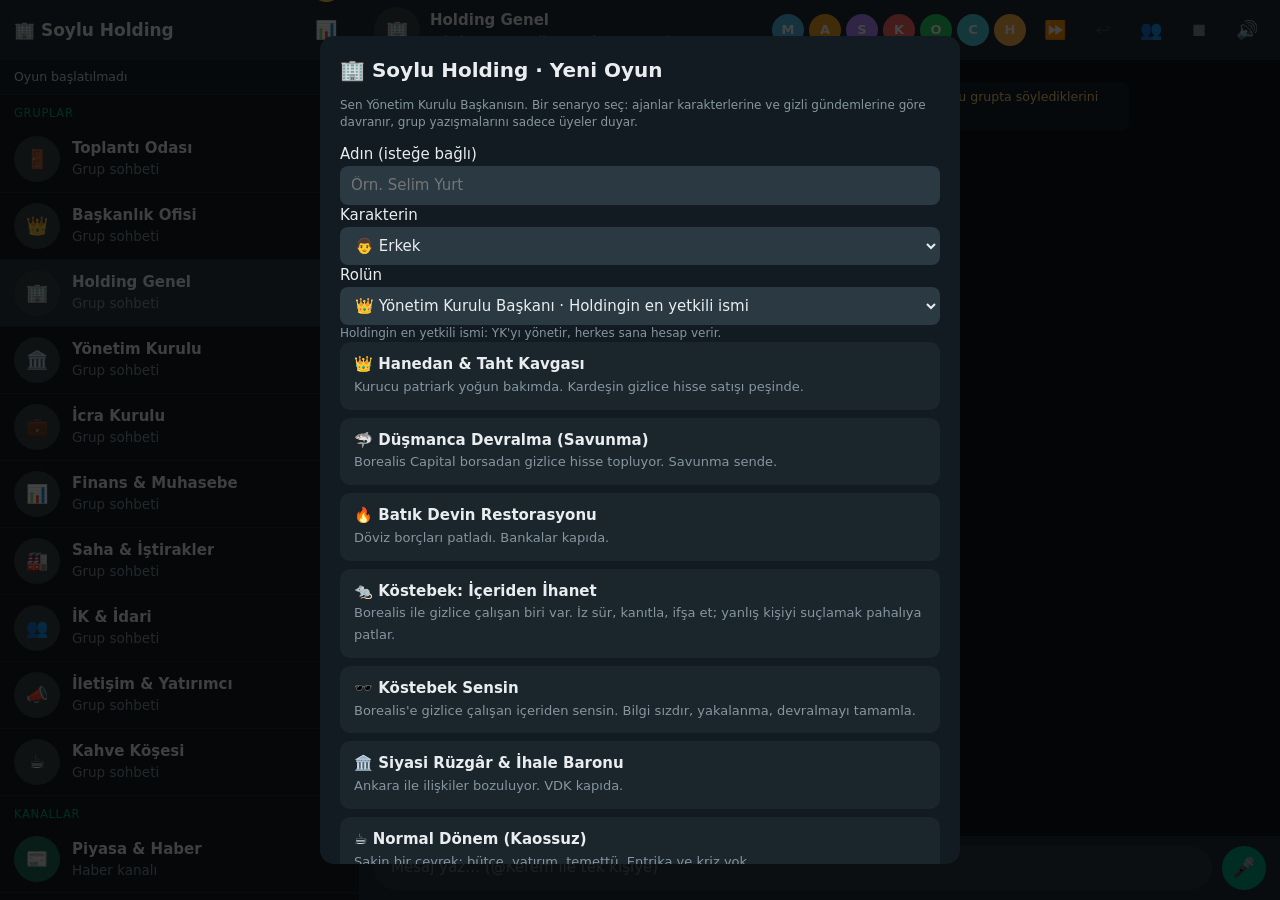
==== private/holding/index.html @ 042bc107 "Soylu Holding oyunu: /holding (yonetici girisi arkasinda) Oyun dosyalari private/holding altinda; ap" ====
<!doctype html>
<html lang="tr">
<head>
<meta charset="utf-8">
<meta name="viewport" content="width=device-width,initial-scale=1">
<title>Soylu Holding</title>
<link rel="stylesheet" href="style.css">
</head>
<body>
<aside id="side">
  <div class="top"><b>🏢 Soylu Holding</b>
    <div><button class="ib" id="pbtn" title="Holding paneli">📊</button><button class="ib" id="gear" title="Ayarlar / 9Router">⚙</button></div></div>
  <div id="hudbar"></div>
  <div id="list"></div>
</aside>

<section id="chat">
  <div id="hd">
    <button class="ib back" id="back">←</button>
    <div id="hav"></div>
    <div class="tt"><b id="hname"></b><small id="hsub"></small></div>
    <div id="who"></div>
    <button class="ib" id="clkbtn" title="Saati ilerlet">⏩</button>
    <button class="ib" id="undo" title="Geri al" style="opacity:.3">↩</button>
    <button class="ib" id="mbtn" title="Grup üyelerini düzenle" style="display:none">👥</button>
    <button class="ib" id="callall" title="Odadan çıkanları geri çağır" style="display:none">🔔</button>
    <button class="ib" id="stop" title="Hepsini durdur">⏹</button>
    <button class="ib on" id="vbtn" title="Sesi aç/kapat">🔊</button>
  </div>
  <div id="log"></div>
  <div id="taskbar"></div>
  <div id="bar">
    <input id="text" placeholder="Mesaj yaz… (@Kerem ile tek kişiye)" autocomplete="off">
    <button id="act">🎤</button>
  </div>
</section>

<div id="clkmenu"></div>
<div class="ov right" id="cfg"><div class="pnl" id="cfgp"></div></div>
<div class="ov right" id="pnl"><div class="pnl" id="pnlp"></div></div>
<div class="ov mid" id="ng"><div class="card" id="ngc"></div></div>

<script src="js/01-data.js"></script>
<script src="js/02-state.js"></script>
<script src="js/03-ui-list.js"></script>
<script src="js/04-ui-messages.js"></script>
<script src="js/05-tts.js"></script>
<script src="js/06-ai-core.js"></script>
<script src="js/07-actions.js"></script>
<script src="js/08-backstage.js"></script>
<script src="js/09-gm.js"></script>
<script src="js/10-game.js"></script>
<script src="js/11-extras.js"></script>
<script src="js/12-mic.js"></script>
<script src="js/13-undo.js"></script>
<script src="js/14-hr.js"></script>
<script src="js/15-members.js"></script>
<script src="js/16-topbar.js"></script>
<script src="js/17-panel.js"></script>
<script src="js/18-newgame.js"></script>
<script src="js/19-settings.js"></script>
<script src="js/20-boot.js"></script>
<script src="realism.js"></script>
</body></html>
---- private/holding/style.css ----
:root{--bg:#0b141a;--side:#111b21;--head:#202c33;--in:#202c33;--out:#005c4b;--text:#e9edef;--muted:#8696a0;--green:#00a884;--line:#222d34}
*{box-sizing:border-box}
html,body{height:100%;margin:0}
body{background:var(--bg);color:var(--text);font:15px/1.45 system-ui,Segoe UI,sans-serif;display:flex;overflow:hidden}
button{font:inherit;color:inherit;background:none;border:0;cursor:pointer}
input,select,textarea{font:inherit;color:var(--text);background:#2a3942;border:1px solid transparent;border-radius:8px;padding:8px 10px;width:100%}
input:focus,textarea:focus,select:focus{outline:1px solid var(--green)}
#side{width:360px;background:var(--side);border-right:1px solid var(--line);display:flex;flex-direction:column;flex-shrink:0}
.top{height:60px;background:var(--head);display:flex;align-items:center;justify-content:space-between;padding:0 14px;flex-shrink:0}
.top b{font-size:17px}
.ib{width:38px;height:38px;border-radius:50%;display:grid;place-items:center;font-size:18px;color:var(--muted);flex-shrink:0}
.ib:hover{background:#ffffff14}.ib.on{color:var(--green)}
#hudbar{padding:8px 14px;background:#182229;border-bottom:1px solid var(--line);font-size:12.5px;cursor:pointer;color:#cfd8dc;display:flex;justify-content:space-between;gap:8px}
#hudbar:hover{background:#1d2b33}
#list{overflow:auto;flex:1}
.gl{font-size:11.5px;text-transform:uppercase;letter-spacing:.06em;color:var(--green);padding:10px 14px 4px}
.ci{display:flex;gap:12px;padding:10px 14px;cursor:pointer;align-items:center;border-bottom:1px solid var(--line)}
.ci:hover{background:#ffffff0a}.ci.sel{background:#2a3942}
.av{width:46px;height:46px;border-radius:50%;display:grid;place-items:center;font-weight:700;font-size:18px;color:#fff;flex-shrink:0;position:relative}
.av.sp::after{content:"";position:absolute;inset:-4px;border-radius:50%;border:2px solid var(--green);animation:pulse 1s infinite}
@keyframes pulse{50%{opacity:.25}}
.ci .mid{flex:1;min-width:0}
.ci .r1{display:flex;justify-content:space-between;gap:8px}
.ci .nm{font-weight:600;white-space:nowrap;overflow:hidden;text-overflow:ellipsis}
.ci .tm{font-size:12px;color:var(--muted)}
.ci .pv{display:flex;justify-content:space-between;gap:8px;color:var(--muted);font-size:13.5px}
.ci .pv span:first-child{white-space:nowrap;overflow:hidden;text-overflow:ellipsis}
.ci .pv .ty{color:var(--green)}
.bdg{background:var(--green);color:#06130f;border-radius:10px;min-width:20px;height:20px;padding:0 6px;font-size:12px;font-weight:700;display:grid;place-items:center}
#chat{flex:1;display:flex;flex-direction:column;min-width:0;background:var(--bg)}
#hd{height:60px;background:var(--head);display:flex;align-items:center;gap:10px;padding:0 14px;flex-shrink:0}
#hd .tt{flex:1;min-width:0}
#hd .tt b{display:block;white-space:nowrap;overflow:hidden;text-overflow:ellipsis}
#hd .tt small{color:var(--muted);display:block;white-space:nowrap;overflow:hidden;text-overflow:ellipsis}
#hd .tt small.ty{color:var(--green)}
#who{display:flex;gap:5px;align-items:center}
#who .av{width:32px;height:32px;font-size:13px;cursor:pointer;transition:opacity .15s}
#who .av.away{opacity:.28;filter:grayscale(1);outline:1px dashed #8696a0;outline-offset:2px}
#who .av.mute{opacity:.3;filter:grayscale(1)}
#who .av.mute::before{content:"";position:absolute;left:50%;top:-3px;bottom:-3px;width:2px;background:#fff;transform:rotate(45deg);z-index:1}
#log{flex:1;overflow:auto;padding:14px 8%;display:flex;flex-direction:column;gap:3px;background-image:radial-gradient(#ffffff08 1px,transparent 1px);background-size:22px 22px}
.row{display:flex}.row.out{justify-content:flex-end}
.bub{max-width:68%;padding:6px 9px 4px;border-radius:9px;background:var(--in);box-shadow:0 1px 0 #0004;word-wrap:break-word;white-space:pre-wrap}
.row.out .bub{background:var(--out)}
.row.gm .bub{background:#2b2640;border-left:3px solid #9aa0a6}
.bub .nm{font-size:12.5px;font-weight:700}
.bub .nm span{font-weight:400;color:var(--muted);margin-left:4px}
.bub .tm{float:right;margin:6px 0 0 6px;font-size:11px;color:#ffffff99}
.bub .tk{float:right;margin:6px 0 0 8px;font-size:11px;letter-spacing:-2px;color:#ffffff99}
.bub .tk.r2{color:#53bdeb}
.sys{align-self:center;background:#182229;color:#ffd279;font-size:12.5px;padding:6px 12px;border-radius:8px;margin:8px 0;text-align:center;max-width:80%}
#taskbar{display:none;background:#182229;color:#ffd279;font-size:13px;padding:6px 14px;border-top:1px solid var(--line)}
#bar{background:var(--head);padding:10px 14px;display:flex;gap:10px;align-items:center;flex-shrink:0}
#bar input{flex:1;border-radius:22px;padding:10px 16px}
#act{background:var(--green);color:#06130f;width:44px;height:44px;border-radius:50%;font-size:19px;display:grid;place-items:center}
#act.rec{background:#e5484d;color:#fff;animation:pulse 1s infinite}
.ov{position:fixed;inset:0;background:#000b;display:none;z-index:5}
.ov.open{display:flex}
.ov.right{justify-content:flex-end}.ov.mid{align-items:center;justify-content:center}
.pnl{width:440px;max-width:100%;background:var(--side);height:100%;overflow:auto;padding:16px}
.card{width:640px;max-width:94%;max-height:92%;overflow:auto;background:var(--side);border-radius:14px;padding:20px}
.pnl h3,.card h3{margin:18px 0 6px;font-size:13px;color:var(--green);text-transform:uppercase;letter-spacing:.05em}
.pnl label{display:block;font-size:12px;color:var(--muted);margin:8px 0 3px}
.r2{display:flex;gap:8px}.r2>*{flex:1}
.chk{display:flex;gap:8px;align-items:center;margin:8px 0}.chk input{width:auto}
details.ag{background:#1a252c;border-radius:10px;padding:8px 10px;margin-bottom:8px}
details.ag summary{cursor:pointer;font-weight:600}
.btn{background:#2a3942;border-radius:8px;padding:8px 12px}.btn:hover{background:#34454f}
.btn.g{background:var(--green);color:#06130f;font-weight:600}
.mut{color:var(--muted);font-size:12px}
.kv{display:flex;justify-content:space-between;gap:12px;padding:5px 0;border-bottom:1px solid var(--line);font-size:14px}
.kv span:first-child{color:var(--muted)}.kv span:last-child{text-align:right}
.sc{display:block;width:100%;text-align:left;background:#1a252c;border-radius:10px;padding:12px 14px;margin-bottom:8px}
.sc:hover{background:#243642}.sc b{display:block}.sc span{color:var(--muted);font-size:13px}
.bar9{display:flex;height:16px;border-radius:8px;overflow:hidden;margin:6px 0;font-size:11px;font-weight:700}
.bar9 div{display:grid;place-items:center;color:#06130f}
.crisis{background:#3a1d20;border-radius:8px;padding:8px 10px;margin:6px 0;font-size:13.5px}
.ch{font-size:13px;color:#cfd8dc;padding:3px 0}
@media(max-width:800px){#side{width:100%}#chat{display:none}body.inchat #side{display:none}body.inchat #chat{display:flex}#log{padding:12px 10px}.back{display:grid!important}#who{display:none!important}}
.back{display:none}
#clkmenu{position:fixed;z-index:9;display:none;background:var(--head);border:1px solid var(--line);border-radius:10px;padding:6px;box-shadow:0 6px 24px #0008;min-width:190px}
#clkmenu .mut{padding:4px 8px}
#clkmenu button{display:block;width:100%;text-align:left;padding:8px 10px;border-radius:6px}
#clkmenu button:hover{background:#ffffff14}
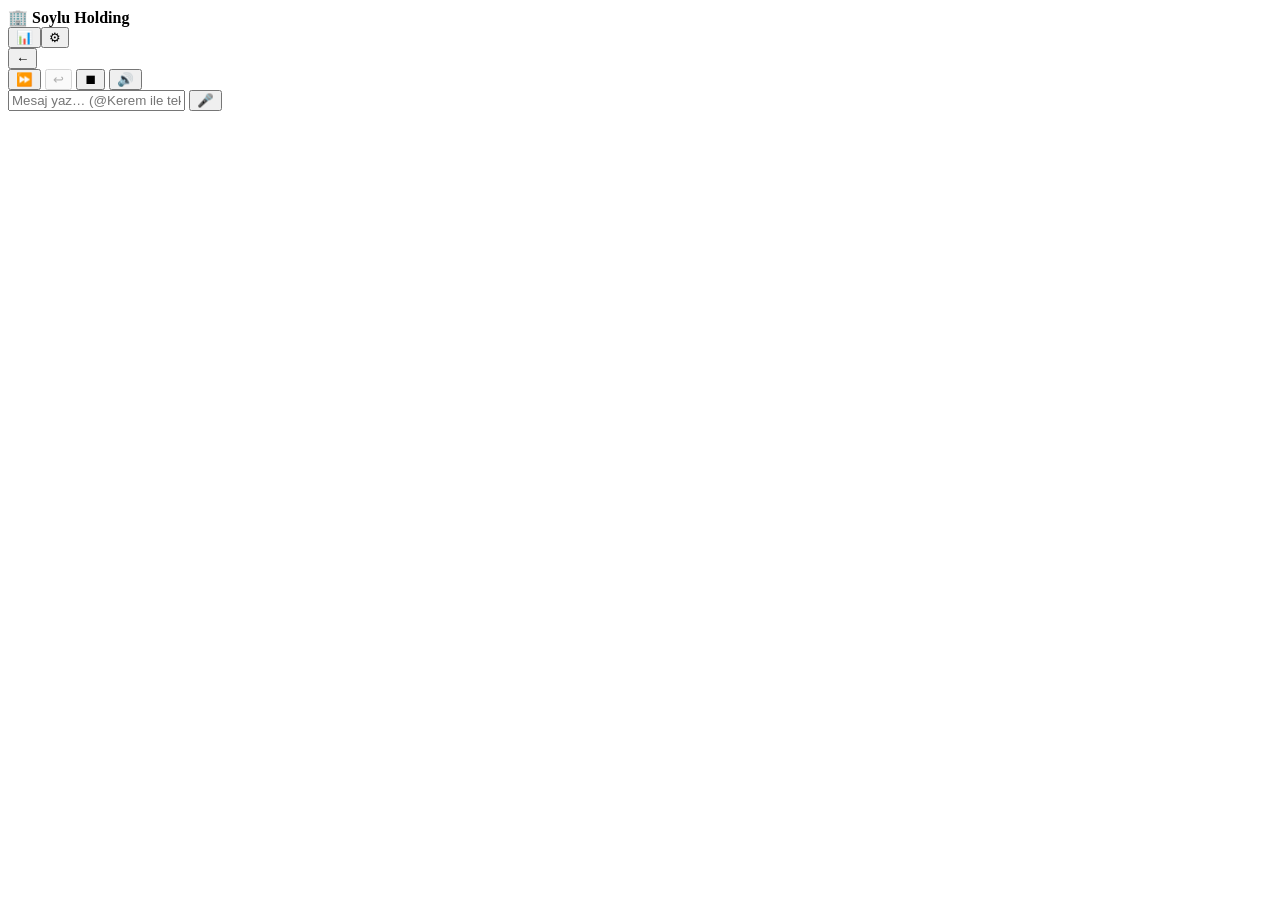
==== commit ec4a240f: "/holding: sabit <base> etiketi (erken yukleme taramasinda kokten istek gitmesin) Co-Authored-By: Cla" ====
--- a/private/holding/index.html
+++ b/private/holding/index.html
@@ -4,6 +4,7 @@
 <meta charset="utf-8">
 <meta name="viewport" content="width=device-width,initial-scale=1">
 <title>Soylu Holding</title>
+<base href="/holding/">
 <link rel="stylesheet" href="style.css">
 </head>
 <body>
@@ -40,25 +41,5 @@
 <div class="ov right" id="pnl"><div class="pnl" id="pnlp"></div></div>
 <div class="ov mid" id="ng"><div class="card" id="ngc"></div></div>
 
-<script src="js/01-data.js"></script>
-<script src="js/02-state.js"></script>
-<script src="js/03-ui-list.js"></script>
-<script src="js/04-ui-messages.js"></script>
-<script src="js/05-tts.js"></script>
-<script src="js/06-ai-core.js"></script>
-<script src="js/07-actions.js"></script>
-<script src="js/08-backstage.js"></script>
-<script src="js/09-gm.js"></script>
-<script src="js/10-game.js"></script>
-<script src="js/11-extras.js"></script>
-<script src="js/12-mic.js"></script>
-<script src="js/13-undo.js"></script>
-<script src="js/14-hr.js"></script>
-<script src="js/15-members.js"></script>
-<script src="js/16-topbar.js"></script>
-<script src="js/17-panel.js"></script>
-<script src="js/18-newgame.js"></script>
-<script src="js/19-settings.js"></script>
-<script src="js/20-boot.js"></script>
-<script src="realism.js"></script>
+<script type="module" src="js/main.js"></script>
 </body></html>
